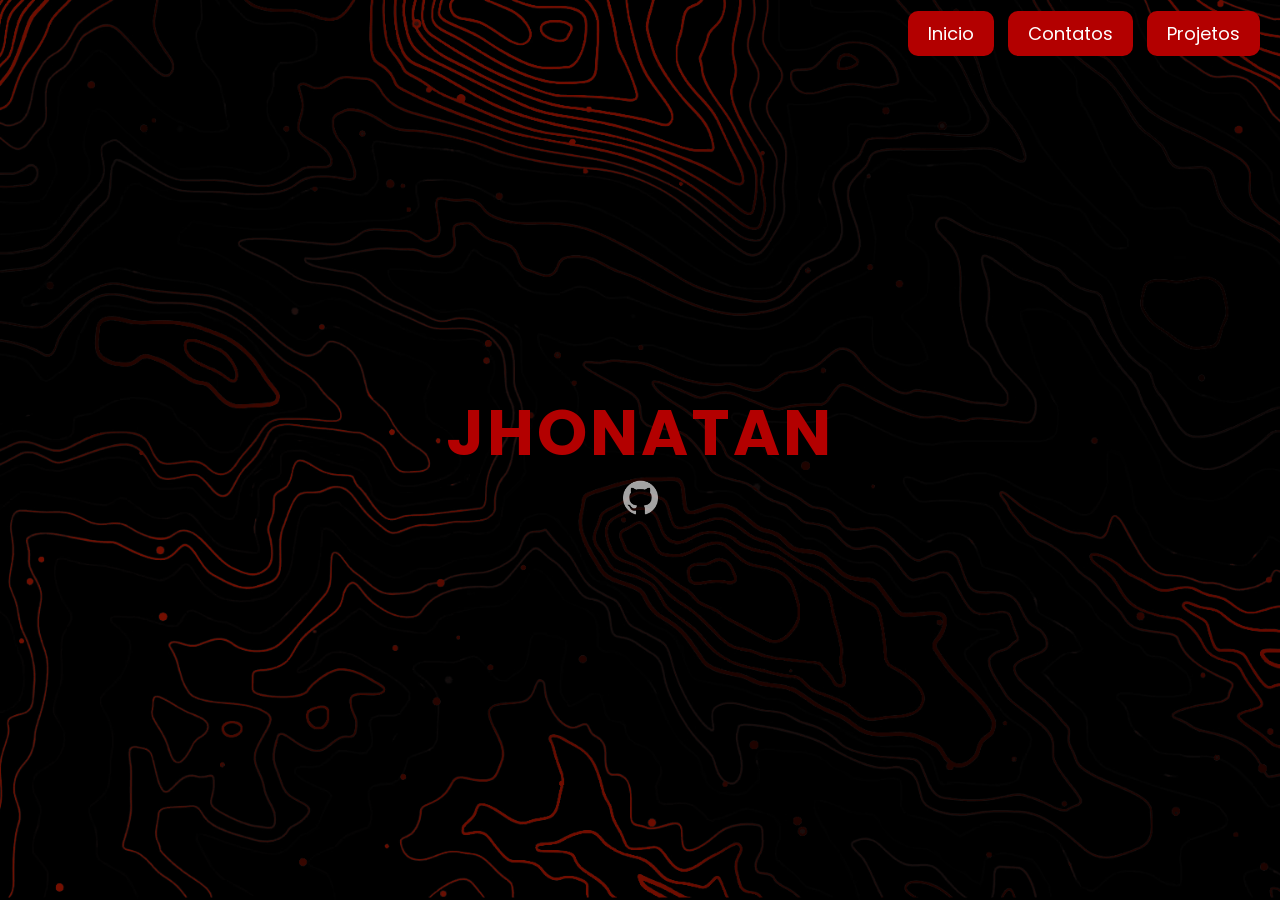
==== index.html @ a19bf5a5 "Portifolio_v1.0" ====
<!DOCTYPE html>
<html lang="en">
<head>
  <meta charset="UTF-8">
  <meta name="viewport" content="width=device-width, initial-scale=1.0">
  <title>Jhonatan-Dev</title>
  <link rel="icon" type="image/png" href="assets/ntzzn_ic.png">
  <link rel="stylesheet" href="css/main.css">
</head>
<body>
  <img src="assets/bg_img.png" class="bg">
    <header>
        <nav>
            <a href="index.html">Inicio</a>
            <a href="contatos.html">Contatos</a>
            <a href="projetos.html">Projetos</a>
        </nav>
    </header>

    <main>
        <h1>JHONATAN</h1>

        <div class="links">
          <div class="link"><a href="https://github.com/Ntzzn-Dev"><img class="link"src="assets/github_ic.png" draggable="false"><h5>GITHUB</h5></img></a></div>
          </div>
    </main>
</body>
</html>
---- css/main.css ----
@import url('https://fonts.googleapis.com/css2?family=Poppins:wght@300;400;600;700&display=swap" rel="stylesheet');


::-webkit-scrollbar {
  width: 6px;
}

::-webkit-scrollbar-track {
  background: rgba(255, 255, 255, 0.23);
}

::-webkit-scrollbar-thumb {
  background: rgba(0, 0, 0, 0.288);
  height: 10%;
}

:root{
  --primary-color: #B30000;
  --secondary-color: #FF2400;
  --dark-color: #171718;
}

* {
  margin: 0;
  padding: 0;
  box-sizing: border-box;
    font-family: 'Poppins', sans-serif;
}

html {
  height: 100%;
}

body {
  color: white;
  margin: 0;
  height: 100vh;
  font-family: Arial, Helvetica, sans-serif;
}

.bg{
  position: fixed;
  z-index: -1;
  object-fit: cover;
  backdrop-filter: blur(50px);
  height: 100%;
  width: 100%;

  user-select: none;
  pointer-events: none;

  background: linear-gradient(260deg, var(--primary-color), var(--secondary-color));
  background-size: 400% 400%;

  -webkit-animation: gradient 3s ease infinite;
  -moz-animation: gradient 3s ease infinite;
  animation: gradient 3s ease infinite;
}

@-webkit-keyframes gradient {
  0%{background-position:4% 0%}
  50%{background-position:97% 100%}
  100%{background-position:4% 0%}
}
@-moz-keyframes gradient {
  0%{background-position:4% 0%}
  50%{background-position:97% 100%}
  100%{background-position:4% 0%}
}
@keyframes gradient {
  0%{background-position:4% 0%}
  50%{background-position:97% 100%}
  100%{background-position:4% 0%}
}

header {
  width: 100%;
  padding: 20px ;
  display: flex;
  justify-content: flex-end;
  position: absolute;
  top: 0;
}

nav a {
  text-decoration: none;
  color: white;
  margin-left: 10px;
  font-size: 18px;
  transition: 0.3s;
  background-color: var(--primary-color);
  padding: 10px 20px;
  border-radius: 10px;
}

nav a:hover {
  background-color:  var(--secondary-color);
}

main {
  height: 100vh;
  display: flex;
  flex-direction: column;
  justify-content: center;
  align-items: center;
  text-align: center;
}

h1 {
  font-size: 64px;
  letter-spacing: 3px;
  color: var(--primary-color);
}

@media (max-width: 768px) {
  h1 {
    font-size: 40px;
  }

  nav a {
    margin-left: 15px;
    font-size: 16px;
  }
}


.links{
    user-select: none;
    justify-content: center;
    position: relative; 
    width: 100%;
    z-index: 10;
    display: flex;
    height: 35px; 
}


.link{
  height: 100%;
  opacity: 0.8;
  
  -webkit-transition: height 0.15s;
  transition: height 0.15s;

  -webkit-animation: link-draw 0.3s;
  -moz-animation: link-draw 0.3s;
  animation: link-draw 0.3s;
  animation-fill-mode: both;
  

  text-decoration: none; 
  text-align: center;
}

.link a{
    text-decoration: none;
}

.link:hover, .link:hover h5{
    height: 120%;
    opacity: 1;

    color:rgba(255, 255, 255, 0.637);
}

@-webkit-keyframes link-draw {
    0% { margin-right: 2px; margin-left: 2px; }
    100% { margin-right: 12px; margin-left: 12px; }
}
@-moz-keyframes link-draw {
    0% { margin-right: 2px; margin-left: 2px; }
    100% { margin-right: 12px; margin-left: 12px; }
}
@keyframes link-draw {
    0% { margin-right: 2px; margin-left: 2px; }
    100% { margin-right: 12px; margin-left: 12px;}
}

.link h5{
  font-size: 16px;
  padding-top: 8px;
  user-select: none;
  
  -webkit-transition: color 0.4s;
  transition: color 0.4s;

  font-weight: 250;

  color:#ffffff00;
  pointer-events: none;
  text-decoration: none; 
}
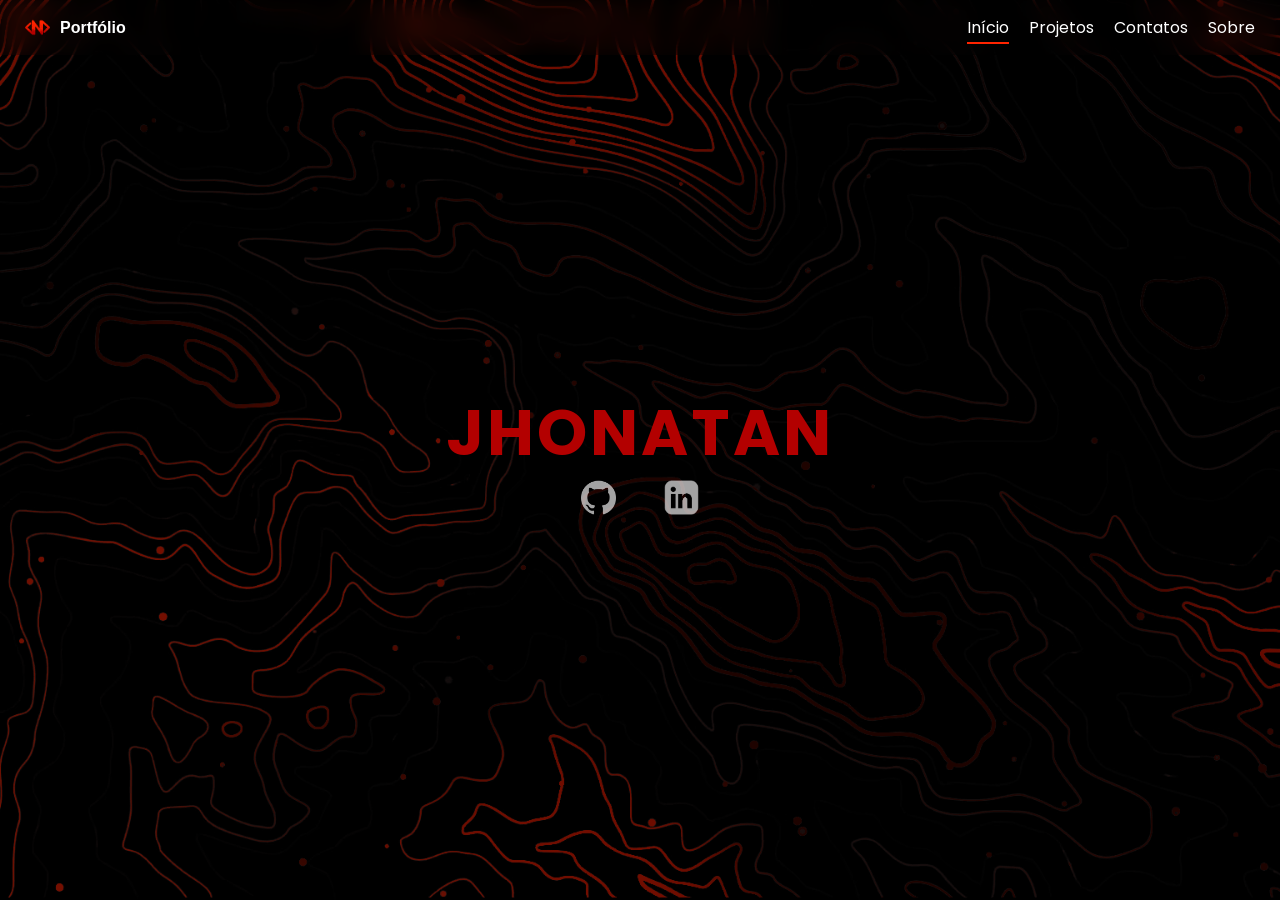
==== commit d19655fd: "Begin documentation area" ====
--- a/index.html
+++ b/index.html
@@ -1,28 +1,56 @@
 <!DOCTYPE html>
-<html lang="en">
+<html lang="pt-BR">
+
 <head>
   <meta charset="UTF-8">
   <meta name="viewport" content="width=device-width, initial-scale=1.0">
   <title>Jhonatan-Dev</title>
   <link rel="icon" type="image/png" href="assets/ntzzn_ic.png">
   <link rel="stylesheet" href="css/main.css">
+  <link rel="stylesheet" href="css/menu.css">
 </head>
+
 <body>
   <img src="assets/bg_img.png" class="bg">
-    <header>
-        <nav>
-            <a href="index.html">Inicio</a>
-            <a href="contatos.html">Contatos</a>
-            <a href="projetos.html">Projetos</a>
-        </nav>
-    </header>
+  <header class="header">
+    <div class="logo">
+      <img src="assets/ntzzn_ic.png" width="25px">
+      Portfólio
+    </div>
 
-    <main>
-        <h1>JHONATAN</h1>
+    <button class="menu-toggle" id="menu-toggle">
+      ☰
+    </button>
 
-        <div class="links">
-          <div class="link"><a href="https://github.com/Ntzzn-Dev"><img class="link"src="assets/github_ic.png" draggable="false"><h5>GITHUB</h5></img></a></div>
-          </div>
-    </main>
+    <nav id="menu">
+      <a href="index.html" class="active">Início</a>
+      <a href="projetos.html">Projetos</a>
+      <a href="contatos.html">Contatos</a>
+      <a href="sobre.html">Sobre</a>
+    </nav>
+  </header>
+
+  <main>
+    <h1>JHONATAN</h1>
+
+    <div class="links">
+      <div class="link">
+        <a href="https://github.com/Ntzzn-Dev">
+          <img class="link" src="assets/github_ic.png" draggable="false">
+          <h5>GITHUB</h5>
+        </img>
+        </a>
+      </div>
+      <div class="link">
+        <a href="www.linkedin.com/in/jhonatan-henryck-014456357">
+          <img class="link" src="assets/linkedin_ic.png" draggable="false">
+          <h5>LINKEDIN</h5>
+        </img>
+        </a>
+      </div>
+    </div>
+  </main>
+  <script src="js/menu.js"></script>
 </body>
+
 </html>
--- a/css/main.css
+++ b/css/main.css
@@ -6,11 +6,11 @@
 }
 
 ::-webkit-scrollbar-track {
-  background: rgba(255, 255, 255, 0.23);
+  background: #B30000;
 }
 
 ::-webkit-scrollbar-thumb {
-  background: rgba(0, 0, 0, 0.288);
+  background: #FF2400;
   height: 10%;
 }
 
@@ -73,30 +73,6 @@
   100%{background-position:4% 0%}
 }
 
-header {
-  width: 100%;
-  padding: 20px ;
-  display: flex;
-  justify-content: flex-end;
-  position: absolute;
-  top: 0;
-}
-
-nav a {
-  text-decoration: none;
-  color: white;
-  margin-left: 10px;
-  font-size: 18px;
-  transition: 0.3s;
-  background-color: var(--primary-color);
-  padding: 10px 20px;
-  border-radius: 10px;
-}
-
-nav a:hover {
-  background-color:  var(--secondary-color);
-}
-
 main {
   height: 100vh;
   display: flex;
@@ -112,26 +88,14 @@
   color: var(--primary-color);
 }
 
-@media (max-width: 768px) {
-  h1 {
-    font-size: 40px;
-  }
-
-  nav a {
-    margin-left: 15px;
-    font-size: 16px;
-  }
-}
-
-
 .links{
-    user-select: none;
-    justify-content: center;
-    position: relative; 
-    width: 100%;
-    z-index: 10;
-    display: flex;
-    height: 35px; 
+  user-select: none;
+  justify-content: center;
+  position: relative; 
+  width: 100%;
+  z-index: 10;
+  display: flex;
+  height: 35px; 
 }
 
 
--- a/css/menu.css
+++ b/css/menu.css
@@ -0,0 +1,83 @@
+.header {
+  position: fixed;
+  top: 0;
+  left: 0;
+  width: 100%;
+  display: flex;
+  justify-content: space-between;
+  align-items: center;
+  padding: 15px 25px;
+  backdrop-filter: blur(10px);
+  z-index: 1000;
+}
+
+.logo {
+  font-weight: 600;
+  color: white;
+  display: flex;
+  flex-direction: row;
+  justify-content: center;
+  align-items: center;
+  gap: 10px;
+}
+
+nav {
+  display: flex;
+  gap: 20px;
+}
+
+nav a {
+  text-decoration: none;
+  color: white;
+  font-size: 16px;
+  transition: .3s;
+  position: relative;
+}
+
+nav a::after {
+  content: "";
+  position: absolute;
+  width: 0%;
+  height: 2px;
+  background: var(--secondary-color);
+  left: 0;
+  bottom: -4px;
+  transition: .3s;
+}
+
+nav a:hover::after,
+nav a.active::after {
+  width: 100%;
+}
+
+.menu-toggle {
+  display: none;
+  font-size: 26px;
+  background: none;
+  border: none;
+  color: white;
+  cursor: pointer;
+}
+
+@media (max-width:768px) {
+
+  .menu-toggle {
+    display: block;
+  }
+
+  nav {
+    position: absolute;
+    top: 60px;
+    right: 20px;
+    background: #111;
+    flex-direction: column;
+    padding: 20px;
+    border-radius: 10px;
+    display: none;
+  }
+
+  nav.show {
+    display: flex;
+  }
+
+}
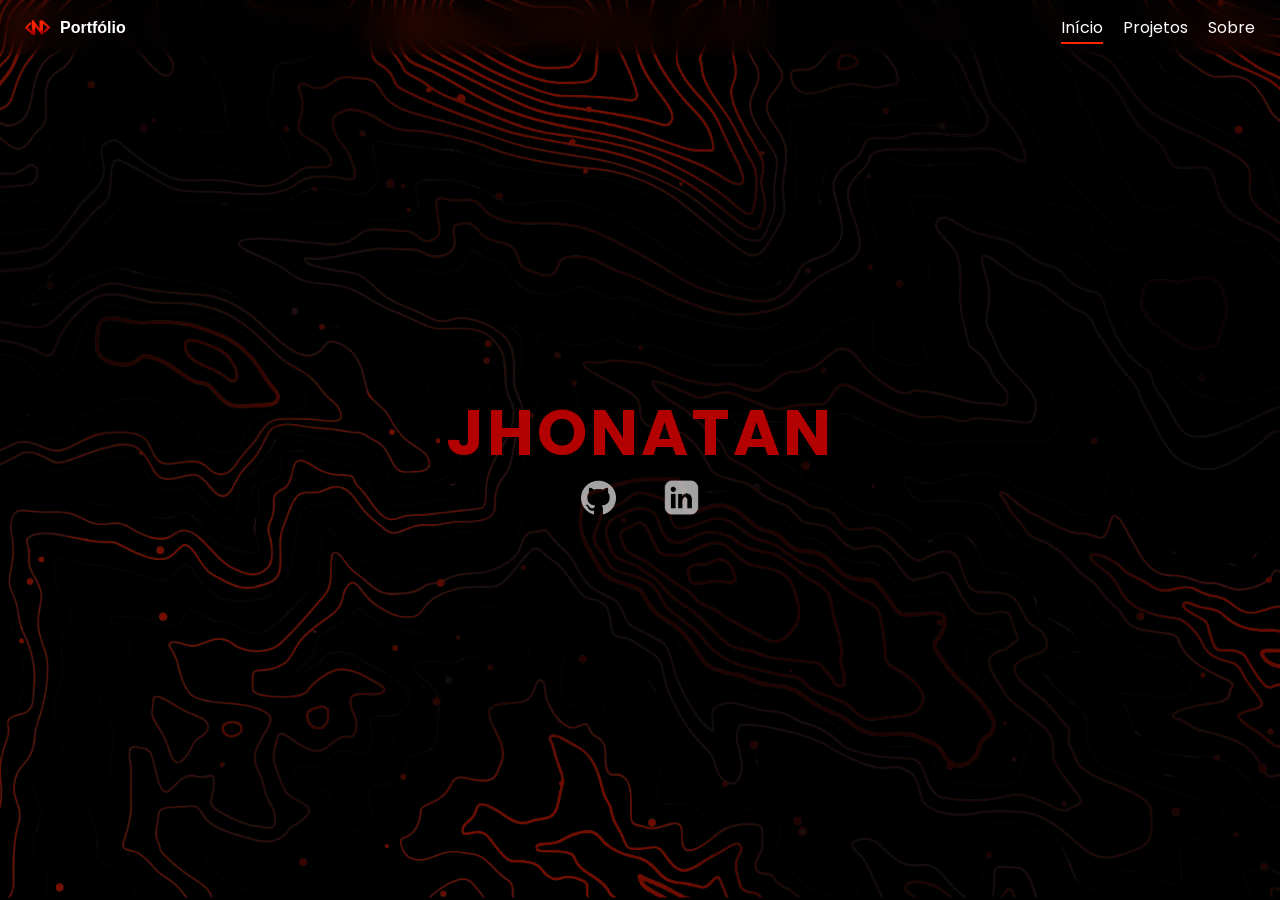
==== commit faa4704b: "Merging about and contacts" ====
--- a/index.html
+++ b/index.html
@@ -25,7 +25,6 @@
     <nav id="menu">
       <a href="index.html" class="active">Início</a>
       <a href="projetos.html">Projetos</a>
-      <a href="contatos.html">Contatos</a>
       <a href="sobre.html">Sobre</a>
     </nav>
   </header>
@@ -42,7 +41,7 @@
         </a>
       </div>
       <div class="link">
-        <a href="www.linkedin.com/in/jhonatan-henryck-014456357">
+        <a href="https://www.linkedin.com/in/jhonatan-henryck-014456357">
           <img class="link" src="assets/linkedin_ic.png" draggable="false">
           <h5>LINKEDIN</h5>
         </img>
--- a/css/main.css
+++ b/css/main.css
@@ -3,6 +3,7 @@
 
 ::-webkit-scrollbar {
   width: 6px;
+  height: 6px;
 }
 
 ::-webkit-scrollbar-track {
@@ -29,6 +30,7 @@
 
 html {
   height: 100%;
+  scroll-behavior: smooth;
 }
 
 body {
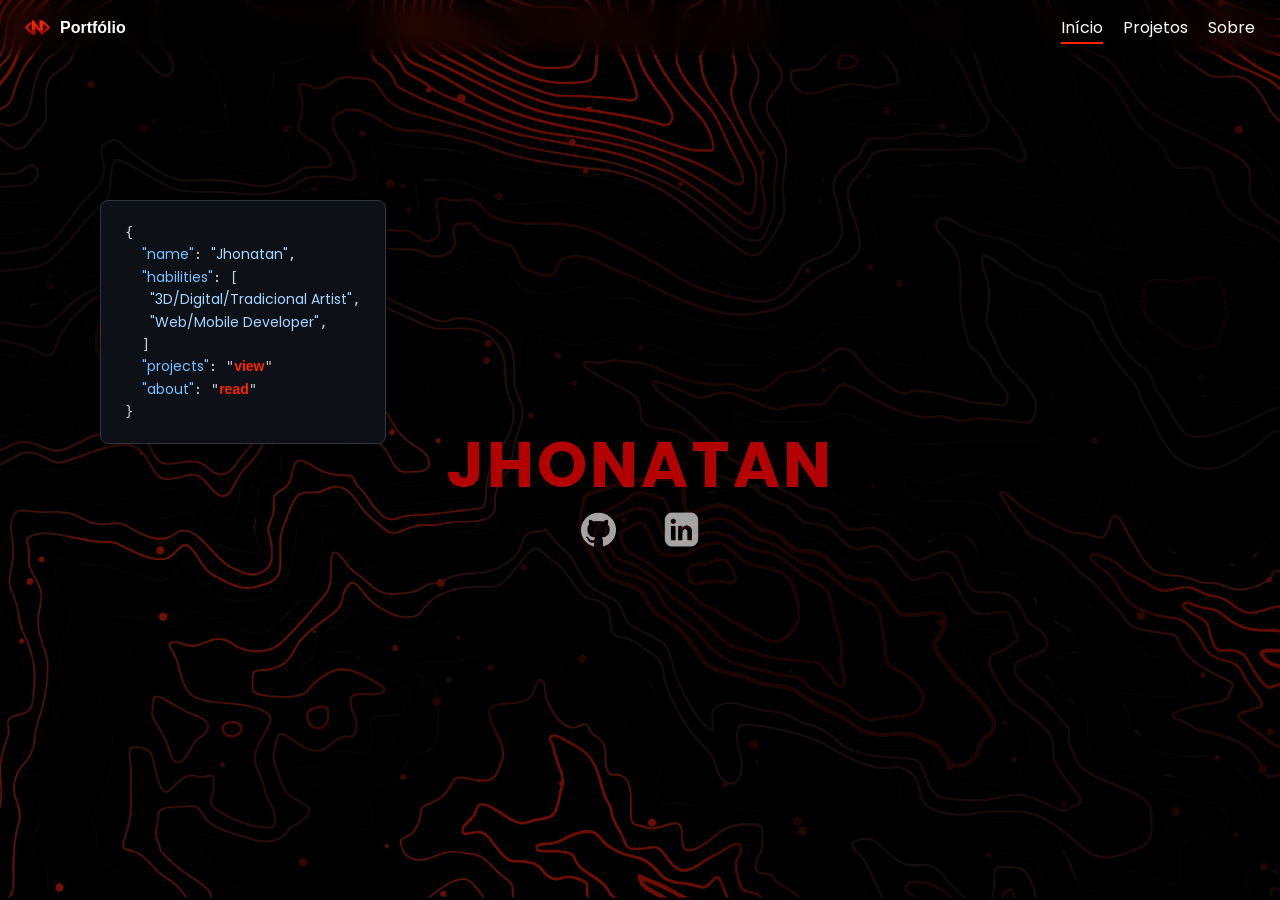
==== commit d8628848: "widget floating test" ====
--- a/index.html
+++ b/index.html
@@ -14,7 +14,7 @@
   <img src="assets/bg_img.png" class="bg">
   <header class="header">
     <div class="logo">
-      <img src="assets/ntzzn_ic.png" width="25px">
+      <a href="index.html" style="display: flex;"><img src="assets/ntzzn_ic.png" width="25px"></a>
       Portfólio
     </div>
 
@@ -37,19 +37,32 @@
         <a href="https://github.com/Ntzzn-Dev">
           <img class="link" src="assets/github_ic.png" draggable="false">
           <h5>GITHUB</h5>
-        </img>
+          </img>
         </a>
       </div>
       <div class="link">
         <a href="https://www.linkedin.com/in/jhonatan-henryck-014456357">
           <img class="link" src="assets/linkedin_ic.png" draggable="false">
           <h5>LINKEDIN</h5>
-        </img>
+          </img>
         </a>
       </div>
     </div>
+
+    <code id="codeToy" class="code-card">
+      {<br>
+      &nbsp;&nbsp;<span class="key">"name"</span>: <span class="string">"Jhonatan"</span>,<br>
+      &nbsp;&nbsp;<span class="key">"habilities"</span>: [<br>
+      &nbsp;&nbsp;&nbsp;<span class="string">"3D/Digital/Tradicional Artist"</span>,<br>
+      &nbsp;&nbsp;&nbsp;<span class="string">"Web/Mobile Developer"</span>,<br>
+      &nbsp;&nbsp;]<br>
+      &nbsp;&nbsp;<span class="key">"projects"</span>: "<a href="projects.html">view</a>"<br>
+      &nbsp;&nbsp;<span class="key">"about"</span>: "<a href="sobre.html">read</a>"<br>
+      }
+    </code>
   </main>
   <script src="js/menu.js"></script>
+  <script src="js/code-grabbing.js"></script>
 </body>
 
 </html>
--- a/css/main.css
+++ b/css/main.css
@@ -76,16 +76,17 @@
 }
 
 main {
-  height: 100vh;
+  min-height: 100vh;
   display: flex;
   flex-direction: column;
   justify-content: center;
   align-items: center;
   text-align: center;
+  padding-top: 4em;
 }
 
 h1 {
-  font-size: 64px;
+  font-size: 4em;
   letter-spacing: 3px;
   color: var(--primary-color);
 }
@@ -95,7 +96,7 @@
   justify-content: center;
   position: relative; 
   width: 100%;
-  z-index: 10;
+  z-index: 1;
   display: flex;
   height: 35px; 
 }
@@ -156,3 +157,47 @@
   pointer-events: none;
   text-decoration: none; 
 }
+
+.code-card {
+  position: fixed;
+  top: 200px;
+  left: 100px;
+  font-family: "Fira Code", monospace;
+  font-size: 14px;
+  background: #0d1117;
+  color: #c9d1d9;
+  z-index: 2;
+  padding: 20px 24px;
+  border-radius: 8px;
+
+  border: 1px solid #30363d;
+  user-select: none;
+  width: fit-content;
+  line-height: 1.6;
+  cursor: grab;
+  box-shadow: 0 10px 25px rgba(0,0,0,0.3);
+  text-align: justify;
+}
+
+.code-card:active {
+  cursor: grabbing;
+}
+
+.code-card a {
+  color: var(--secondary-color);
+  font-weight: 900;
+  text-decoration: none;
+}
+
+.code-card a:hover {
+  text-decoration: underline;
+}
+
+.key { color: #79c0ff; }
+.string { color: #a5d6ff; }
+
+@media (max-width: 400px) {
+  h1{ 
+    font-size: 3em;
+  }
+}
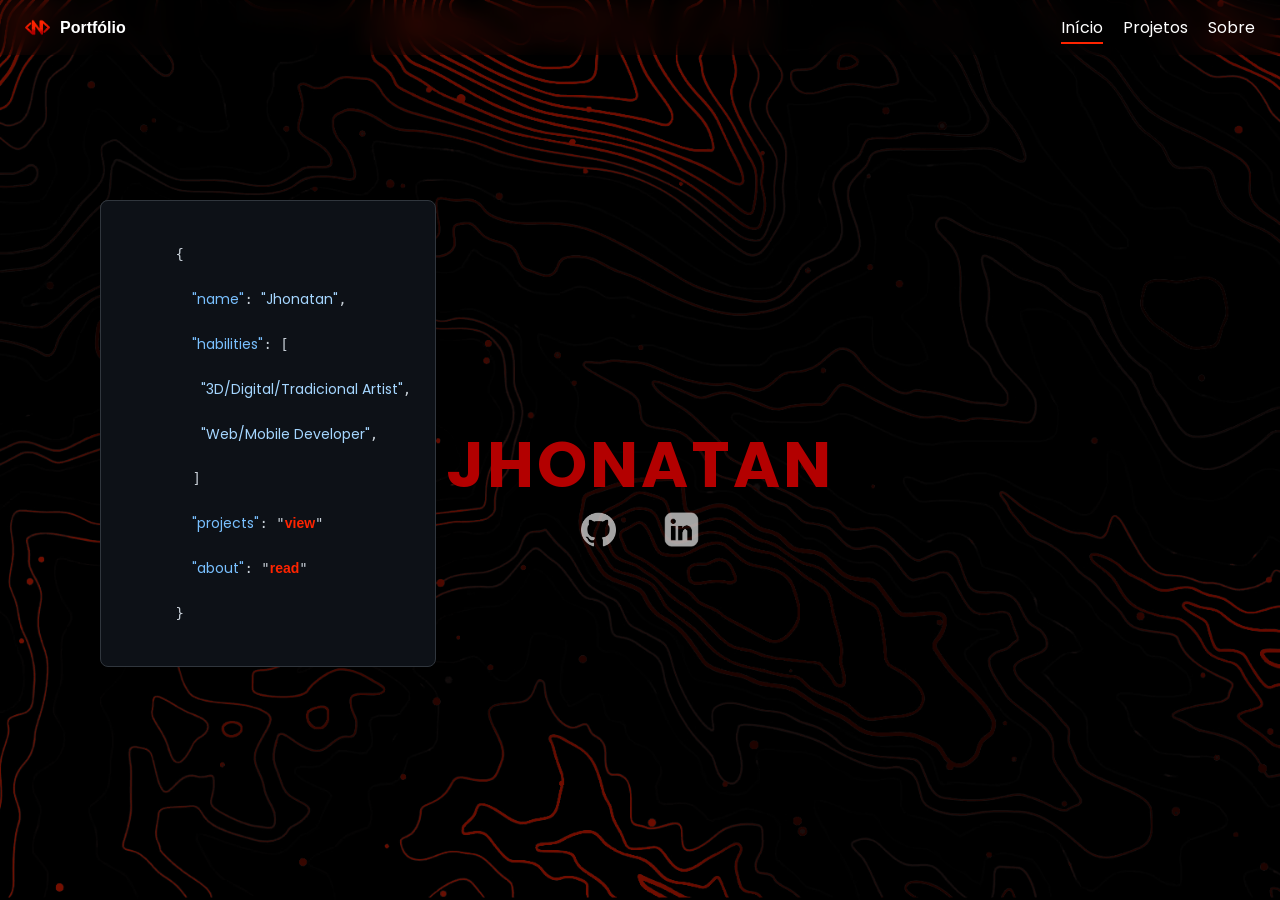
==== commit 41be1c75: "widget floating test 2" ====
--- a/index.html
+++ b/index.html
@@ -49,6 +49,8 @@
       </div>
     </div>
 
+  </main>
+  <pre class="code-card">
     <code id="codeToy" class="code-card">
       {<br>
       &nbsp;&nbsp;<span class="key">"name"</span>: <span class="string">"Jhonatan"</span>,<br>
@@ -60,7 +62,7 @@
       &nbsp;&nbsp;<span class="key">"about"</span>: "<a href="sobre.html">read</a>"<br>
       }
     </code>
-  </main>
+  </pre>
   <script src="js/menu.js"></script>
   <script src="js/code-grabbing.js"></script>
 </body>
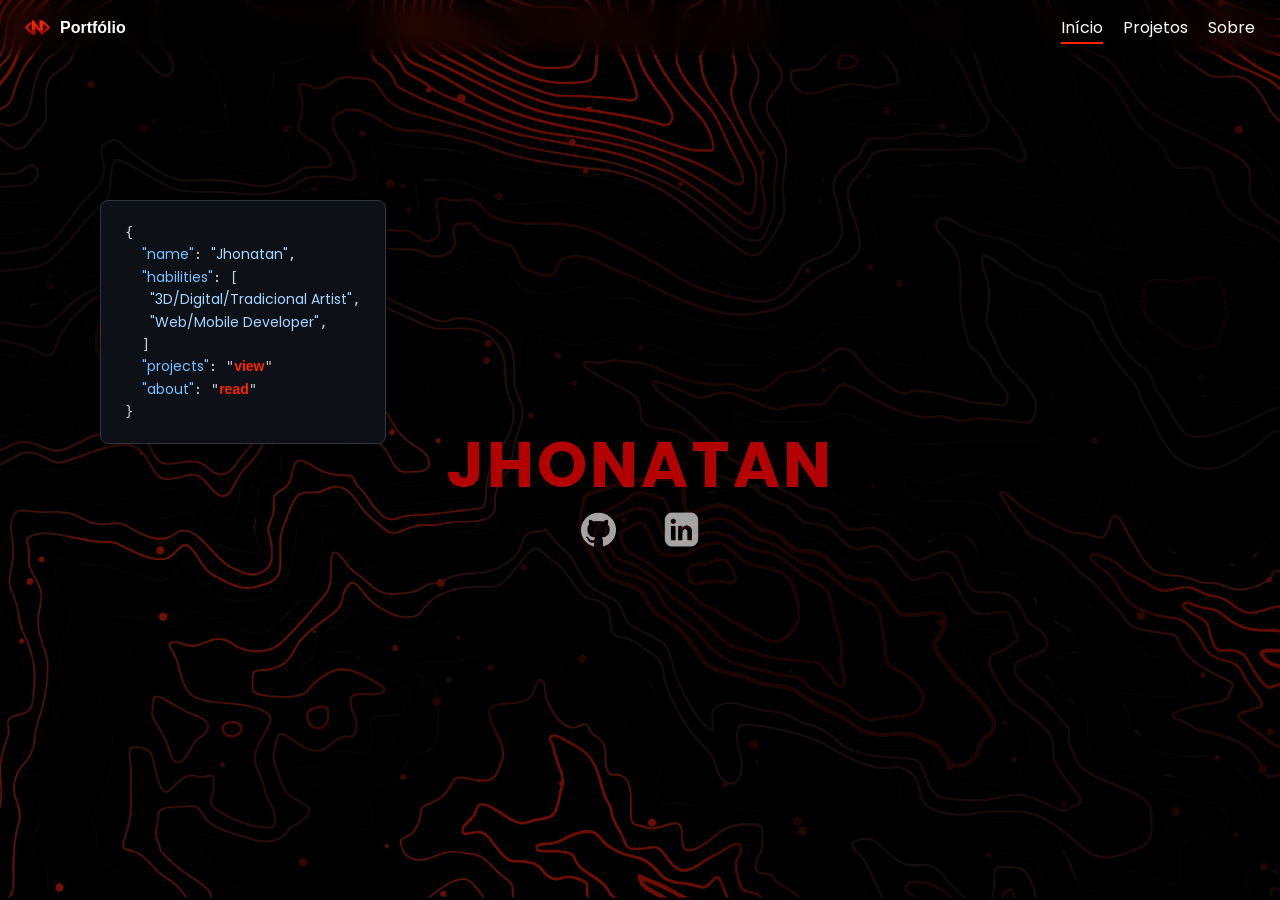
==== commit 0dc63a88: "widget floating test 3" ====
--- a/index.html
+++ b/index.html
@@ -48,21 +48,18 @@
         </a>
       </div>
     </div>
-
   </main>
-  <pre class="code-card">
-    <code id="codeToy" class="code-card">
-      {<br>
-      &nbsp;&nbsp;<span class="key">"name"</span>: <span class="string">"Jhonatan"</span>,<br>
-      &nbsp;&nbsp;<span class="key">"habilities"</span>: [<br>
-      &nbsp;&nbsp;&nbsp;<span class="string">"3D/Digital/Tradicional Artist"</span>,<br>
-      &nbsp;&nbsp;&nbsp;<span class="string">"Web/Mobile Developer"</span>,<br>
-      &nbsp;&nbsp;]<br>
-      &nbsp;&nbsp;<span class="key">"projects"</span>: "<a href="projects.html">view</a>"<br>
-      &nbsp;&nbsp;<span class="key">"about"</span>: "<a href="sobre.html">read</a>"<br>
-      }
-    </code>
-  </pre>
+  <div id="codeToy" class="code-card">
+    {<br>
+    &nbsp;&nbsp;<span class="key">"name"</span>: <span class="string">"Jhonatan"</span>,<br>
+    &nbsp;&nbsp;<span class="key">"habilities"</span>: [<br>
+    &nbsp;&nbsp;&nbsp;<span class="string">"3D/Digital/Tradicional Artist"</span>,<br>
+    &nbsp;&nbsp;&nbsp;<span class="string">"Web/Mobile Developer"</span>,<br>
+    &nbsp;&nbsp;]<br>
+    &nbsp;&nbsp;<span class="key">"projects"</span>: "<a href="projetos.html">view</a>"<br>
+    &nbsp;&nbsp;<span class="key">"about"</span>: "<a href="sobre.html">read</a>"<br>
+    }
+  </div>
   <script src="js/menu.js"></script>
   <script src="js/code-grabbing.js"></script>
 </body>
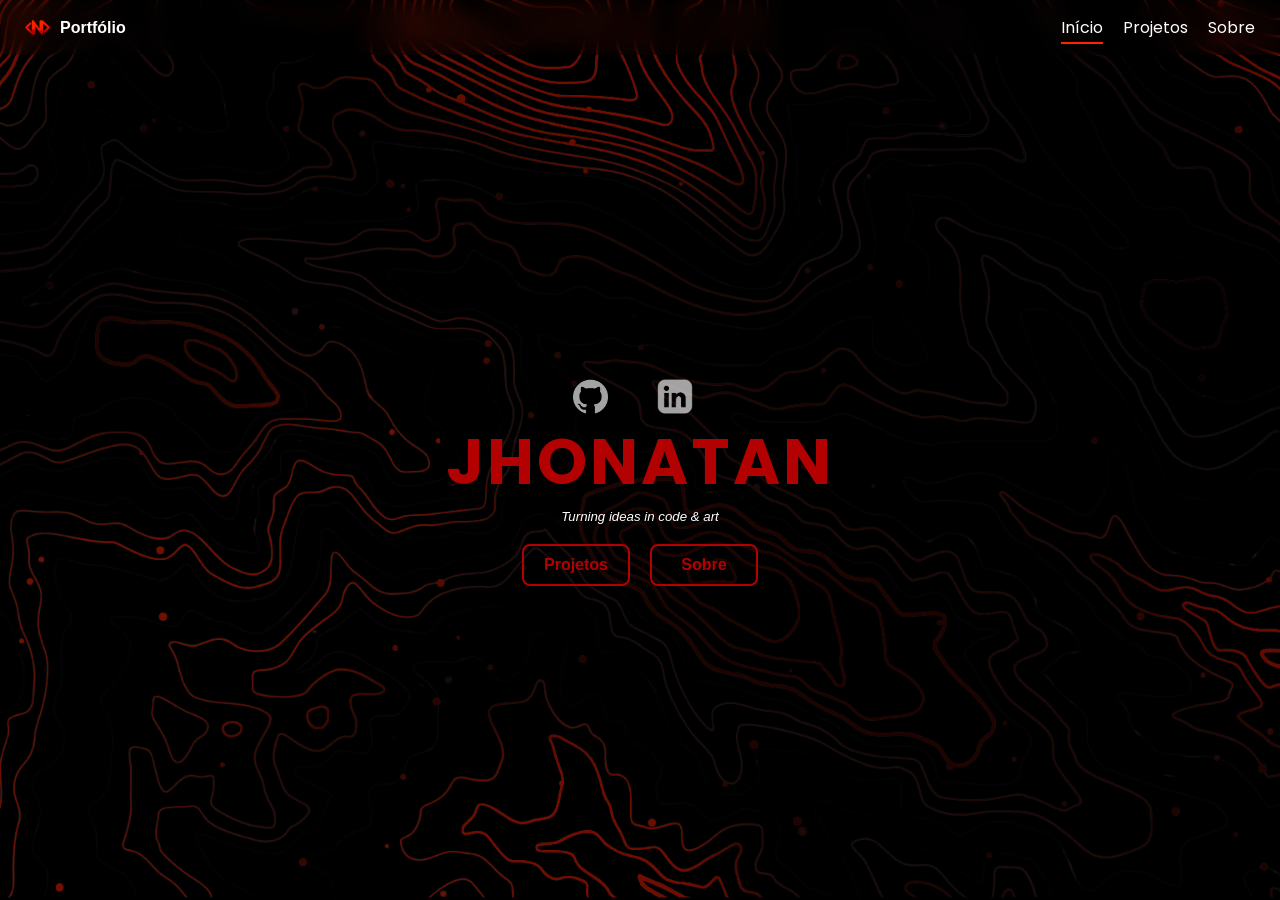
==== commit f1b5c9b6: "homepage UX correction" ====
--- a/index.html
+++ b/index.html
@@ -30,38 +30,30 @@
   </header>
 
   <main>
-    <h1>JHONATAN</h1>
-
     <div class="links">
       <div class="link">
         <a href="https://github.com/Ntzzn-Dev">
+          <h5>GITHUB</h5>
           <img class="link" src="assets/github_ic.png" draggable="false">
-          <h5>GITHUB</h5>
           </img>
         </a>
       </div>
       <div class="link">
         <a href="https://www.linkedin.com/in/jhonatan-henryck-014456357">
+          <h5>LINKEDIN</h5>
           <img class="link" src="assets/linkedin_ic.png" draggable="false">
-          <h5>LINKEDIN</h5>
           </img>
         </a>
       </div>
     </div>
+    <h1>JHONATAN</h1>
+    <h5>Turning ideas in code & art</h5>
+    <div class="link-row">
+      <a href="projetos.html" class="page-link">Projetos</a>
+      <a href="sobre.html" class="page-link">Sobre</a>
+    </div>
   </main>
-  <div id="codeToy" class="code-card">
-    {<br>
-    &nbsp;&nbsp;<span class="key">"name"</span>: <span class="string">"Jhonatan"</span>,<br>
-    &nbsp;&nbsp;<span class="key">"habilities"</span>: [<br>
-    &nbsp;&nbsp;&nbsp;<span class="string">"3D/Digital/Tradicional Artist"</span>,<br>
-    &nbsp;&nbsp;&nbsp;<span class="string">"Web/Mobile Developer"</span>,<br>
-    &nbsp;&nbsp;]<br>
-    &nbsp;&nbsp;<span class="key">"projects"</span>: "<a href="projetos.html">view</a>"<br>
-    &nbsp;&nbsp;<span class="key">"about"</span>: "<a href="sobre.html">read</a>"<br>
-    }
-  </div>
   <script src="js/menu.js"></script>
-  <script src="js/code-grabbing.js"></script>
 </body>
 
 </html>
--- a/css/main.css
+++ b/css/main.css
@@ -31,6 +31,7 @@
 html {
   height: 100%;
   scroll-behavior: smooth;
+  background-color: var(--dark-color);
 }
 
 body {
@@ -83,6 +84,11 @@
   align-items: center;
   text-align: center;
   padding-top: 4em;
+
+  h5{
+    font-style: italic;
+    font-weight: 100;
+  }
 }
 
 h1 {
@@ -98,7 +104,7 @@
   width: 100%;
   z-index: 1;
   display: flex;
-  height: 35px; 
+  height: 35px;
 }
 
 
@@ -113,8 +119,8 @@
   -moz-animation: link-draw 0.3s;
   animation: link-draw 0.3s;
   animation-fill-mode: both;
-  
-
+  display: flex;
+  flex-direction: column-reverse;
   text-decoration: none; 
   text-align: center;
 }
@@ -123,11 +129,28 @@
     text-decoration: none;
 }
 
-.link:hover, .link:hover h5{
-    height: 120%;
-    opacity: 1;
-
-    color:rgba(255, 255, 255, 0.637);
+.link img {
+  transition: transform 0.3s;
+  transform-origin: bottom;
+  height: 35px;
+}
+
+.link:hover img {
+  transform: scale(1.2);
+}
+
+
+.link h5 {
+  font-size: 16px;
+  padding-top: 8px;
+  color: #ffffff00;
+  transition: transform 0.3s, color 0.4s;
+  pointer-events: none;
+}
+
+.link:hover h5 {
+  transform: translateY(-10px); /* desloca o texto para cima */
+  color: rgba(255, 255, 255, 0.637);
 }
 
 @-webkit-keyframes link-draw {
@@ -158,43 +181,44 @@
   text-decoration: none; 
 }
 
-.code-card {
-  position: fixed;
-  top: 200px;
-  left: 100px;
-  font-family: "Fira Code", monospace;
-  font-size: 14px;
-  background: #0d1117;
-  color: #c9d1d9;
-  z-index: 2;
-  padding: 20px 24px;
+.link-row {
+  display: grid;
+  grid-template-columns: repeat(2, 1fr);
+  gap: 20px;
+  justify-items: stretch;
+  align-items: center;
+  margin-top: 20px;
+}
+
+.page-link {
+  position: relative;
+  padding: 10px 20px;
+  font-size: 16px;
+  font-weight: 600;
+  color: var(--primary-color);
+  text-decoration: none;
+  border: 2px solid var(--primary-color);
   border-radius: 8px;
-
-  border: 1px solid #30363d;
-  user-select: none;
-  width: fit-content;
-  line-height: 1.6;
-  cursor: grab;
-  box-shadow: 0 10px 25px rgba(0,0,0,0.3);
-  text-align: justify;
-}
-
-.code-card:active {
-  cursor: grabbing;
-}
-
-.code-card a {
-  color: var(--secondary-color);
-  font-weight: 900;
-  text-decoration: none;
-}
-
-.code-card a:hover {
-  text-decoration: underline;
-}
-
-.key { color: #79c0ff; }
-.string { color: #a5d6ff; }
+  transition: all 0.3s ease;
+}
+
+.page-link:hover {
+  background: var(--primary-color);
+  color: #fff;
+  transform: translateY(-3px);
+  box-shadow: 0 5px 15px rgba(0,0,0,0.3);
+}
+
+@media (max-width: 500px) {
+  .link-row {
+  grid-template-columns: repeat(1, 1fr);
+    gap: 10px;
+  }
+  .page-link {
+    width: 150px;
+    text-align: center;
+  }
+}
 
 @media (max-width: 400px) {
   h1{ 
